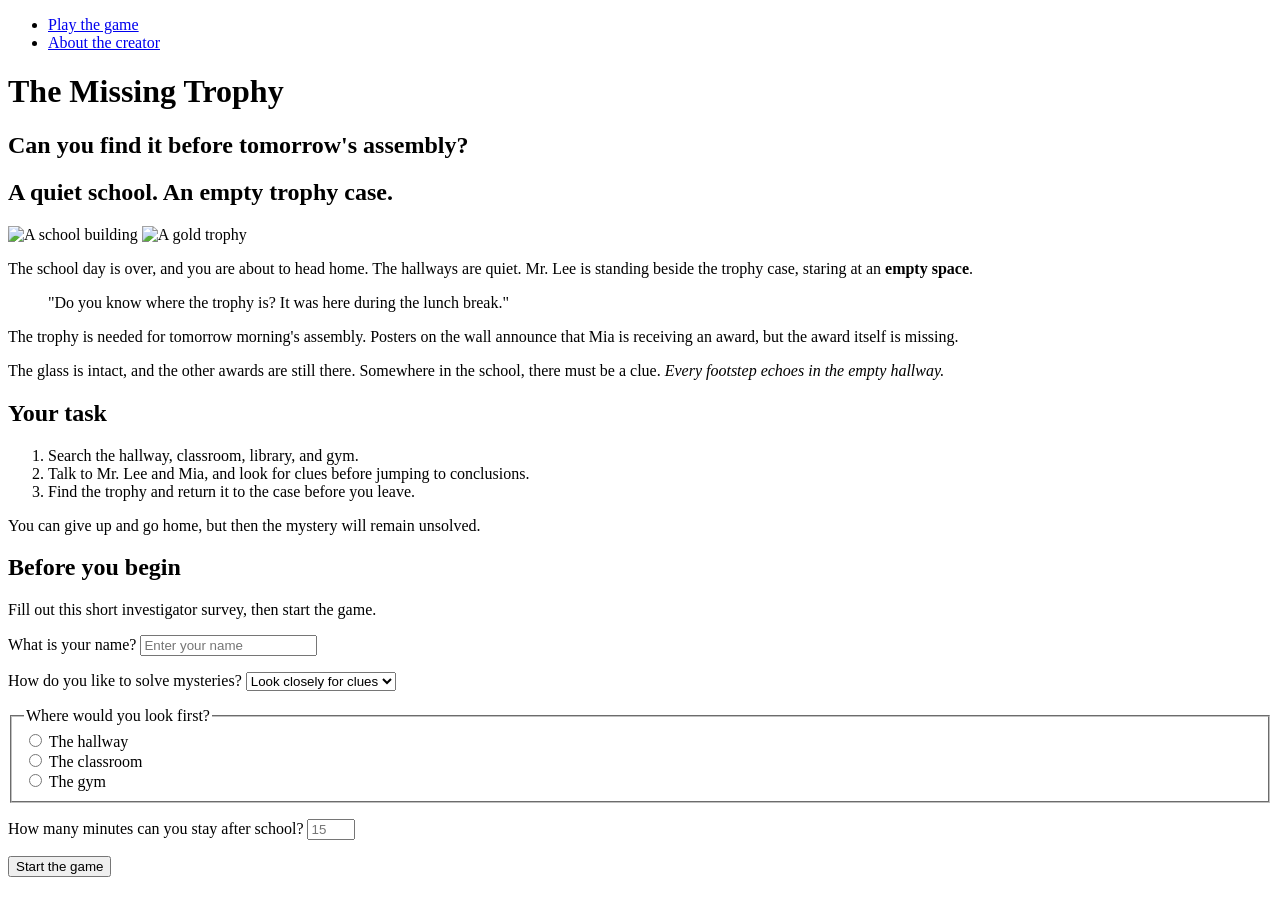
==== index.html @ 457441a6 "everything everywhere all at once" ====
<!DOCTYPE html>
<html lang="en">
<head>
    <meta charset="UTF-8">
    <meta name="viewport" content="width=device-width, initial-scale=1.0">
    <title>The Missing Trophy</title>
</head>
<body>
    <header>
        <nav>
            <ul>
                <li><a href="game.html">Play the game</a></li>
                <li><a href="about.html">About the creator</a></li>
            </ul>
        </nav>
    </header>

    <main>
        <h1>The Missing Trophy</h1>
        <h2>Can you find it before tomorrow's assembly?</h2>

        <section>
            <h2>A quiet school. An empty trophy case.</h2>
            <img src="https://media.istockphoto.com/id/627891468/vector/gold-cup-isolated.jpg?s=612x612&w=0&k=20&c=ps9Vgnxrluwp_6EtQOvfZoa8sZ4uKDOLHTdWiFXEI2A=" alt="A school building" width="120" height="120">
            <img src="https://oaklandtech.com/images/oakland-technical-high-school.png" alt="A gold trophy" width="120" height="120">

            <p>The school day is over, and you are about to head home. The hallways are quiet. Mr. Lee is standing beside the trophy case, staring at an <strong>empty space</strong>.</p>
            <blockquote>"Do you know where the trophy is? It was here during the lunch break."</blockquote>
            <p>The trophy is needed for tomorrow morning's assembly. Posters on the wall announce that Mia is receiving an award, but the award itself is missing.</p>
            <p>The glass is intact, and the other awards are still there. Somewhere in the school, there must be a clue. <em>Every footstep echoes in the empty hallway.</em></p>
        </section>

        <section>
            <h2>Your task</h2>
            <ol>
                <li>Search the hallway, classroom, library, and gym.</li>
                <li>Talk to Mr. Lee and Mia, and look for clues before jumping to conclusions.</li>
                <li>Find the trophy and return it to the case before you leave.</li>
            </ol>
            <p>You can give up and go home, but then the mystery will remain unsolved.</p>
        </section>

        <section>
            <h2>Before you begin</h2>
            <p>Fill out this short investigator survey, then start the game.</p>
            <!-- The final bell has just rung. -->
            <form action="game.html" method="get">
                <p>
                    <label for="player-name">What is your name?</label>
                    <input type="text" id="player-name" name="player_name" placeholder="Enter your name" required>
                </p>

                <p>
                    <label for="approach">How do you like to solve mysteries?</label>
                    <select id="approach" name="approach">
                        <option value="observe">Look closely for clues</option>
                        <option value="question">Ask people questions</option>
                        <option value="explore">Explore every room</option>
                    </select>
                </p>

                <fieldset>
                    <legend>Where would you look first?</legend>
                    <input type="radio" id="hallway" name="first_place" value="hallway" required>
                    <label for="hallway">The hallway</label>
                    <br>
                    <input type="radio" id="classroom" name="first_place" value="classroom">
                    <label for="classroom">The classroom</label>
                    <br>
                    <input type="radio" id="gym" name="first_place" value="gym">
                    <label for="gym">The gym</label>
                </fieldset>

                <p>
                    <label for="minutes">How many minutes can you stay after school?</label>
                    <input type="number" id="minutes" name="minutes" min="1" max="60" placeholder="15" required>
                </p>

                <button type="submit">Start the game</button>
            </form>
        </section>
    </main>

    
</body>
</html>
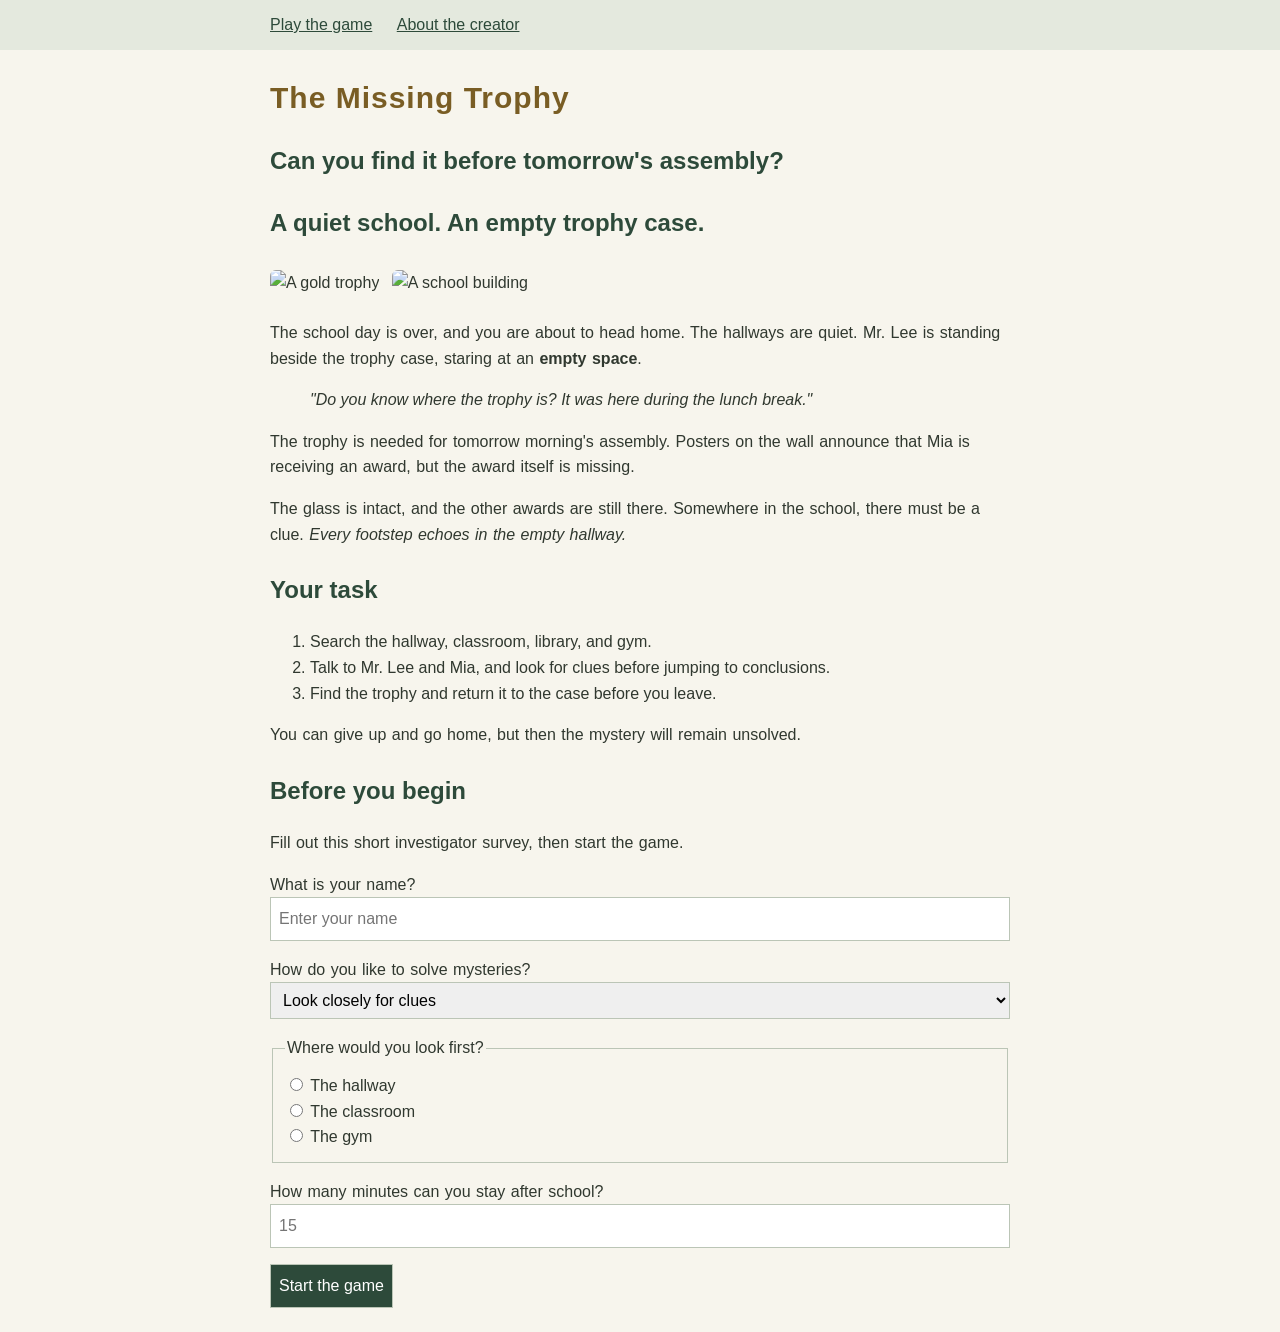
==== commit 259e6d4b: "update" ====
--- a/index.html
+++ b/index.html
@@ -4,6 +4,7 @@
     <meta charset="UTF-8">
     <meta name="viewport" content="width=device-width, initial-scale=1.0">
     <title>The Missing Trophy</title>
+    <link rel="stylesheet" href="style.css">
 </head>
 <body>
     <header>
@@ -15,14 +16,14 @@
         </nav>
     </header>
 
-    <main>
-        <h1>The Missing Trophy</h1>
+    <main >
+        <h1 class="heading">The Missing Trophy</h1>
         <h2>Can you find it before tomorrow's assembly?</h2>
 
         <section>
             <h2>A quiet school. An empty trophy case.</h2>
-            <img src="https://media.istockphoto.com/id/627891468/vector/gold-cup-isolated.jpg?s=612x612&w=0&k=20&c=ps9Vgnxrluwp_6EtQOvfZoa8sZ4uKDOLHTdWiFXEI2A=" alt="A school building" width="120" height="120">
-            <img src="https://oaklandtech.com/images/oakland-technical-high-school.png" alt="A gold trophy" width="120" height="120">
+            <img src="https://media.istockphoto.com/id/627891468/vector/gold-cup-isolated.jpg?s=612x612&w=0&k=20&c=ps9Vgnxrluwp_6EtQOvfZoa8sZ4uKDOLHTdWiFXEI2A=" alt="A gold trophy" width="120" height="120">
+            <img src="https://oaklandtech.com/images/oakland-technical-high-school.png" alt="A school building" width="120" height="120">
 
             <p>The school day is over, and you are about to head home. The hallways are quiet. Mr. Lee is standing beside the trophy case, staring at an <strong>empty space</strong>.</p>
             <blockquote>"Do you know where the trophy is? It was here during the lunch break."</blockquote>
--- a/style.css
+++ b/style.css
@@ -0,0 +1,134 @@
+body {
+    font-family: Arial, sans-serif;
+    font-size: 16px;
+    color: #30382f;
+    background-color: #f7f5ed;
+    line-height: 1.6;
+    margin: 0;
+}
+
+header {
+    background-color: #e4e9de;
+    padding: 12px 16px;
+}
+
+nav ul {
+    list-style: none;
+    max-width: 740px;
+    margin: 0 auto;
+    padding: 0;
+}
+
+nav li {
+    display: inline-block;
+    margin-right: 20px;
+}
+
+a {
+    color: rgb(45, 74, 58);
+}
+
+main {
+    max-width: 740px;
+    margin: 24px auto;
+    padding: 0 16px;
+}
+
+.heading {
+    color: #795d24;
+    font-size: 30px;
+    letter-spacing: 1px;
+    text-align: left;
+}
+
+.card {
+    padding: 16px;
+    border: 1px solid #bbc5b6;
+    background-color: white;
+    text-align: left;
+    margin: 24px 0;
+}
+
+#clue-count {
+    color: #2d4a3a;
+    background-color: #e4e9de;
+    font-weight: bold;
+    padding: 4px;
+}
+
+h2, h3 {
+    color: #2d4a3a;
+    font-weight: 700;
+}
+
+p {
+    word-spacing: 1px;
+}
+
+section {
+    margin: 24px 0;
+}
+
+fieldset {
+    border: 1px solid #bbc5b6;
+    padding: 12px;
+    min-width: 0;
+}
+
+img, video {
+    border-radius: 6px; /* 10. Rounded image corners */
+    max-width: 100%;
+    height: auto;
+    vertical-align: middle;
+    margin: 8px 8px 8px 0;
+}
+
+blockquote {
+    font-style: italic;
+}
+
+form p label {
+    display: block;
+}
+
+input[type="text"], input[type="number"], select, button {
+    box-sizing: border-box;
+    max-width: 100%;
+    font: inherit;
+    border: 1px solid #bbc5b6;
+    padding: 8px;
+}
+
+input[type="text"], input[type="number"], select {
+    width: 100%;
+}
+
+button {
+    display: block;
+    margin: 8px 0;
+    background-color: #2d4a3a;
+    color: white;
+    cursor: pointer;
+}
+
+button:hover {
+    background-color: #20362a;
+}
+
+a:focus-visible, button:focus-visible, input:focus-visible, select:focus-visible {
+    outline: 2px solid #795d24;
+    outline-offset: 2px;
+}
+
+#scene-text, #message-display {
+    white-space: pre-line;
+}
+
+
+.left-pupil {
+    position: fixed;
+  top: 0;
+  left: 0;
+    
+  }
+  
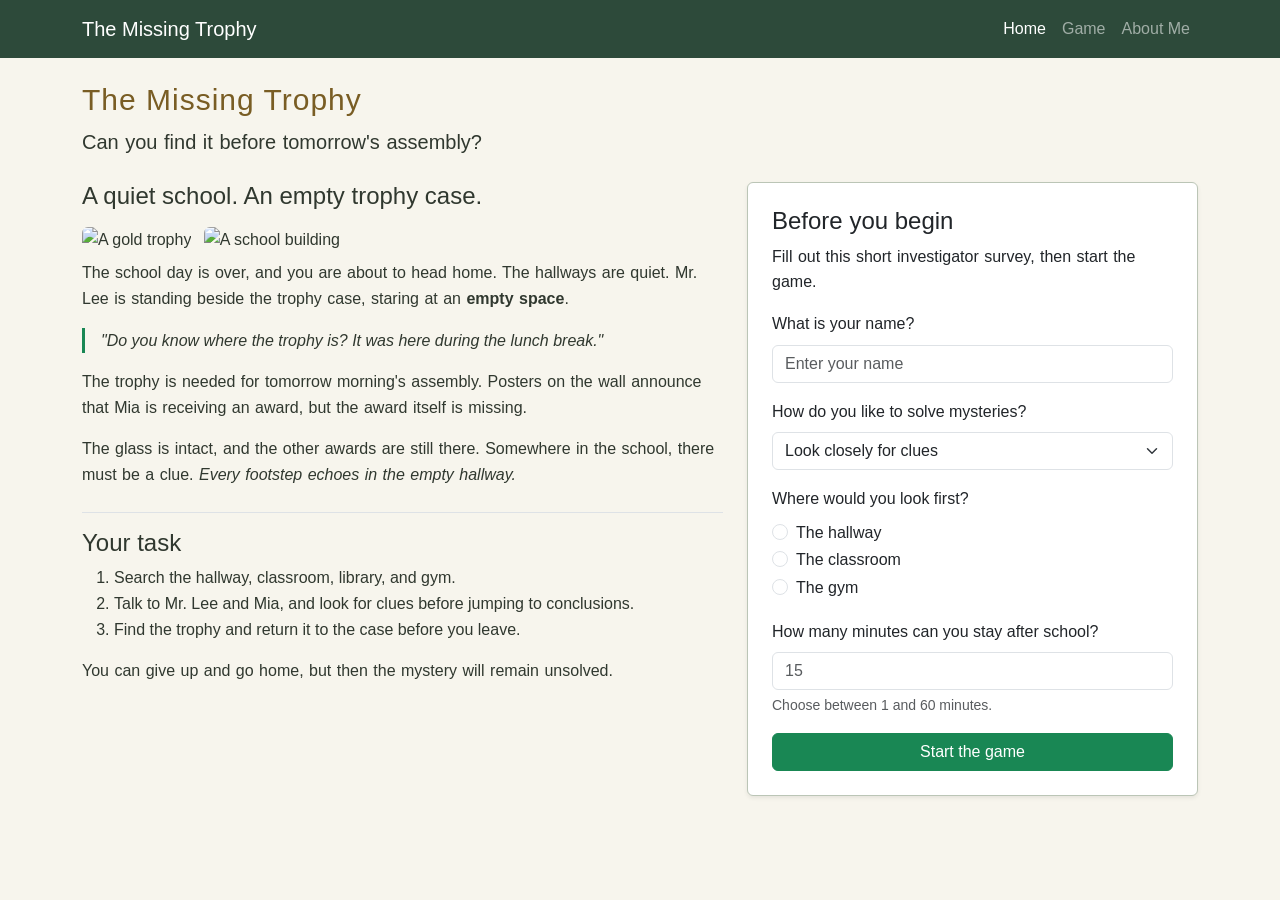
==== commit c8a2a009: "Add Bootstrap navigation, forms, and responsive layouts" ====
--- a/index.html
+++ b/index.html
@@ -1,87 +1,110 @@
 <!DOCTYPE html>
 <html lang="en">
-<head>
-    <meta charset="UTF-8">
-    <meta name="viewport" content="width=device-width, initial-scale=1.0">
-    <title>The Missing Trophy</title>
-    <link rel="stylesheet" href="style.css">
-</head>
-<body>
-    <header>
-        <nav>
-            <ul>
-                <li><a href="game.html">Play the game</a></li>
-                <li><a href="about.html">About the creator</a></li>
-            </ul>
-        </nav>
-    </header>
+    <head>
+        <meta charset="UTF-8">
+        <meta name="viewport" content="width=device-width, initial-scale=1.0">
+        <title>The Missing Trophy</title>
+        <link href="https://cdn.jsdelivr.net/npm/bootstrap@5.3.8/dist/css/bootstrap.min.css" rel="stylesheet" integrity="sha384-sRIl4kxILFvY47J16cr9ZwB07vP4J8+LH7qKQnuqkuIAvNWLzeN8tE5YBujZqJLB" crossorigin="anonymous">
+        <link rel="stylesheet" href="style.css">
+    </head>
+    <body>
+        <header>
+            <nav class="navbar navbar-expand-md" data-bs-theme="dark" aria-label="Main navigation">
+                <div class="container">
+                    <a class="navbar-brand" href="index.html">The Missing Trophy</a>
+                    <button class="navbar-toggler" type="button" data-bs-toggle="collapse" data-bs-target="#main-navbar" aria-controls="main-navbar" aria-expanded="false" aria-label="Toggle navigation">
+                        <span class="navbar-toggler-icon"></span>
+                    </button>
+                    <div class="collapse navbar-collapse" id="main-navbar">
+                        <ul class="navbar-nav ms-auto">
+                            <li class="nav-item"><a class="nav-link active" aria-current="page" href="index.html">Home</a></li>
+                            <li class="nav-item"><a class="nav-link" href="game.html">Game</a></li>
+                            <li class="nav-item"><a class="nav-link" href="about.html">About Me</a></li>
+                        </ul>
+                    </div>
+                </div>
+            </nav>
+        </header>
 
-    <main >
-        <h1 class="heading">The Missing Trophy</h1>
-        <h2>Can you find it before tomorrow's assembly?</h2>
+        <main class="container py-4">
+            <h1 class="heading">The Missing Trophy</h1>
+            <p class="lead mb-4">Can you find it before tomorrow's assembly?</p>
 
-        <section>
-            <h2>A quiet school. An empty trophy case.</h2>
-            <img src="https://media.istockphoto.com/id/627891468/vector/gold-cup-isolated.jpg?s=612x612&w=0&k=20&c=ps9Vgnxrluwp_6EtQOvfZoa8sZ4uKDOLHTdWiFXEI2A=" alt="A gold trophy" width="120" height="120">
-            <img src="https://oaklandtech.com/images/oakland-technical-high-school.png" alt="A school building" width="120" height="120">
+            <div class="row g-4">
+                <div class="col-lg-7">
+                    <section class="mb-4">
+                        <h2 class="h4">A quiet school. An empty trophy case.</h2>
+                        <img src="https://media.istockphoto.com/id/627891468/vector/gold-cup-isolated.jpg?s=612x612&w=0&k=20&c=ps9Vgnxrluwp_6EtQOvfZoa8sZ4uKDOLHTdWiFXEI2A=" alt="A gold trophy" width="120" height="120">
+                        <img src="https://oaklandtech.com/images/oakland-technical-high-school.png" alt="A school building" width="120" height="120">
 
-            <p>The school day is over, and you are about to head home. The hallways are quiet. Mr. Lee is standing beside the trophy case, staring at an <strong>empty space</strong>.</p>
-            <blockquote>"Do you know where the trophy is? It was here during the lunch break."</blockquote>
-            <p>The trophy is needed for tomorrow morning's assembly. Posters on the wall announce that Mia is receiving an award, but the award itself is missing.</p>
-            <p>The glass is intact, and the other awards are still there. Somewhere in the school, there must be a clue. <em>Every footstep echoes in the empty hallway.</em></p>
-        </section>
+                        <p>The school day is over, and you are about to head home. The hallways are quiet. Mr. Lee is standing beside the trophy case, staring at an <strong>empty space</strong>.</p>
+                        <blockquote class="border-start border-success border-3 ps-3">"Do you know where the trophy is? It was here during the lunch break."</blockquote>
+                        <p>The trophy is needed for tomorrow morning's assembly. Posters on the wall announce that Mia is receiving an award, but the award itself is missing.</p>
+                        <p>The glass is intact, and the other awards are still there. Somewhere in the school, there must be a clue. <em>Every footstep echoes in the empty hallway.</em></p>
+                    </section>
 
-        <section>
-            <h2>Your task</h2>
-            <ol>
-                <li>Search the hallway, classroom, library, and gym.</li>
-                <li>Talk to Mr. Lee and Mia, and look for clues before jumping to conclusions.</li>
-                <li>Find the trophy and return it to the case before you leave.</li>
-            </ol>
-            <p>You can give up and go home, but then the mystery will remain unsolved.</p>
-        </section>
+                    <section class="border-top pt-3">
+                        <h2 class="h4">Your task</h2>
+                        <ol>
+                            <li>Search the hallway, classroom, library, and gym.</li>
+                            <li>Talk to Mr. Lee and Mia, and look for clues before jumping to conclusions.</li>
+                            <li>Find the trophy and return it to the case before you leave.</li>
+                        </ol>
+                        <p>You can give up and go home, but then the mystery will remain unsolved.</p>
+                    </section>
+                </div>
 
-        <section>
-            <h2>Before you begin</h2>
-            <p>Fill out this short investigator survey, then start the game.</p>
-            <!-- The final bell has just rung. -->
-            <form action="game.html" method="get">
-                <p>
-                    <label for="player-name">What is your name?</label>
-                    <input type="text" id="player-name" name="player_name" placeholder="Enter your name" required>
-                </p>
+                <div class="col-lg-5">
+                    <section class="card shadow-sm">
+                        <div class="card-body p-4">
+                            <h2 class="h4">Before you begin</h2>
+                            <p>Fill out this short investigator survey, then start the game.</p>
+                            <!-- The final bell has just rung. -->
+                            <form action="game.html" method="get">
+                                <div class="mb-3">
+                                    <label class="form-label" for="player-name">What is your name?</label>
+                                    <input class="form-control" type="text" id="player-name" name="player_name" placeholder="Enter your name" autocomplete="given-name" required>
+                                </div>
 
-                <p>
-                    <label for="approach">How do you like to solve mysteries?</label>
-                    <select id="approach" name="approach">
-                        <option value="observe">Look closely for clues</option>
-                        <option value="question">Ask people questions</option>
-                        <option value="explore">Explore every room</option>
-                    </select>
-                </p>
+                                <div class="mb-3">
+                                    <label class="form-label" for="approach">How do you like to solve mysteries?</label>
+                                    <select class="form-select" id="approach" name="approach">
+                                        <option value="observe">Look closely for clues</option>
+                                        <option value="question">Ask people questions</option>
+                                        <option value="explore">Explore every room</option>
+                                    </select>
+                                </div>
 
-                <fieldset>
-                    <legend>Where would you look first?</legend>
-                    <input type="radio" id="hallway" name="first_place" value="hallway" required>
-                    <label for="hallway">The hallway</label>
-                    <br>
-                    <input type="radio" id="classroom" name="first_place" value="classroom">
-                    <label for="classroom">The classroom</label>
-                    <br>
-                    <input type="radio" id="gym" name="first_place" value="gym">
-                    <label for="gym">The gym</label>
-                </fieldset>
+                                <fieldset class="mb-3">
+                                    <legend class="fs-6">Where would you look first?</legend>
+                                    <div class="form-check">
+                                        <input class="form-check-input" type="radio" id="hallway" name="first_place" value="hallway" required>
+                                        <label class="form-check-label" for="hallway">The hallway</label>
+                                    </div>
+                                    <div class="form-check">
+                                        <input class="form-check-input" type="radio" id="classroom" name="first_place" value="classroom">
+                                        <label class="form-check-label" for="classroom">The classroom</label>
+                                    </div>
+                                    <div class="form-check">
+                                        <input class="form-check-input" type="radio" id="gym" name="first_place" value="gym">
+                                        <label class="form-check-label" for="gym">The gym</label>
+                                    </div>
+                                </fieldset>
 
-                <p>
-                    <label for="minutes">How many minutes can you stay after school?</label>
-                    <input type="number" id="minutes" name="minutes" min="1" max="60" placeholder="15" required>
-                </p>
+                                <div class="mb-3">
+                                    <label class="form-label" for="minutes">How many minutes can you stay after school?</label>
+                                    <input class="form-control" type="number" id="minutes" name="minutes" min="1" max="60" placeholder="15" aria-describedby="minutes-help" required>
+                                    <div class="form-text" id="minutes-help">Choose between 1 and 60 minutes.</div>
+                                </div>
 
-                <button type="submit">Start the game</button>
-            </form>
-        </section>
-    </main>
+                                <button class="btn btn-success w-100" type="submit">Start the game</button>
+                            </form>
+                        </div>
+                    </section>
+                </div>
+            </div>
+        </main>
 
-    
-</body>
+        <script src="https://cdn.jsdelivr.net/npm/bootstrap@5.3.8/dist/js/bootstrap.bundle.min.js" integrity="sha384-FKyoEForCGlyvwx9Hj09JcYn3nv7wiPVlz7YYwJrWVcXK/BmnVDxM+D2scQbITxI" crossorigin="anonymous"></script>
+    </body>
 </html>
--- a/style.css
+++ b/style.css
@@ -7,31 +7,12 @@
     margin: 0;
 }
 
-header {
-    background-color: #e4e9de;
-    padding: 12px 16px;
-}
-
-nav ul {
-    list-style: none;
-    max-width: 740px;
-    margin: 0 auto;
-    padding: 0;
-}
-
-nav li {
-    display: inline-block;
-    margin-right: 20px;
+.navbar {
+    background-color: #2d4a3a;
 }
 
 a {
     color: rgb(45, 74, 58);
-}
-
-main {
-    max-width: 740px;
-    margin: 24px auto;
-    padding: 0 16px;
 }
 
 .heading {
@@ -42,18 +23,7 @@
 }
 
 .card {
-    padding: 16px;
-    border: 1px solid #bbc5b6;
-    background-color: white;
-    text-align: left;
-    margin: 24px 0;
-}
-
-#clue-count {
-    color: #2d4a3a;
-    background-color: #e4e9de;
-    font-weight: bold;
-    padding: 4px;
+    border-color: #bbc5b6;
 }
 
 h2, h3 {
@@ -63,16 +33,6 @@
 
 p {
     word-spacing: 1px;
-}
-
-section {
-    margin: 24px 0;
-}
-
-fieldset {
-    border: 1px solid #bbc5b6;
-    padding: 12px;
-    min-width: 0;
 }
 
 img, video {
@@ -87,34 +47,6 @@
     font-style: italic;
 }
 
-form p label {
-    display: block;
-}
-
-input[type="text"], input[type="number"], select, button {
-    box-sizing: border-box;
-    max-width: 100%;
-    font: inherit;
-    border: 1px solid #bbc5b6;
-    padding: 8px;
-}
-
-input[type="text"], input[type="number"], select {
-    width: 100%;
-}
-
-button {
-    display: block;
-    margin: 8px 0;
-    background-color: #2d4a3a;
-    color: white;
-    cursor: pointer;
-}
-
-button:hover {
-    background-color: #20362a;
-}
-
 a:focus-visible, button:focus-visible, input:focus-visible, select:focus-visible {
     outline: 2px solid #795d24;
     outline-offset: 2px;
@@ -122,6 +54,10 @@
 
 #scene-text, #message-display {
     white-space: pre-line;
+}
+
+#message-display:empty {
+    display: none;
 }
 
 
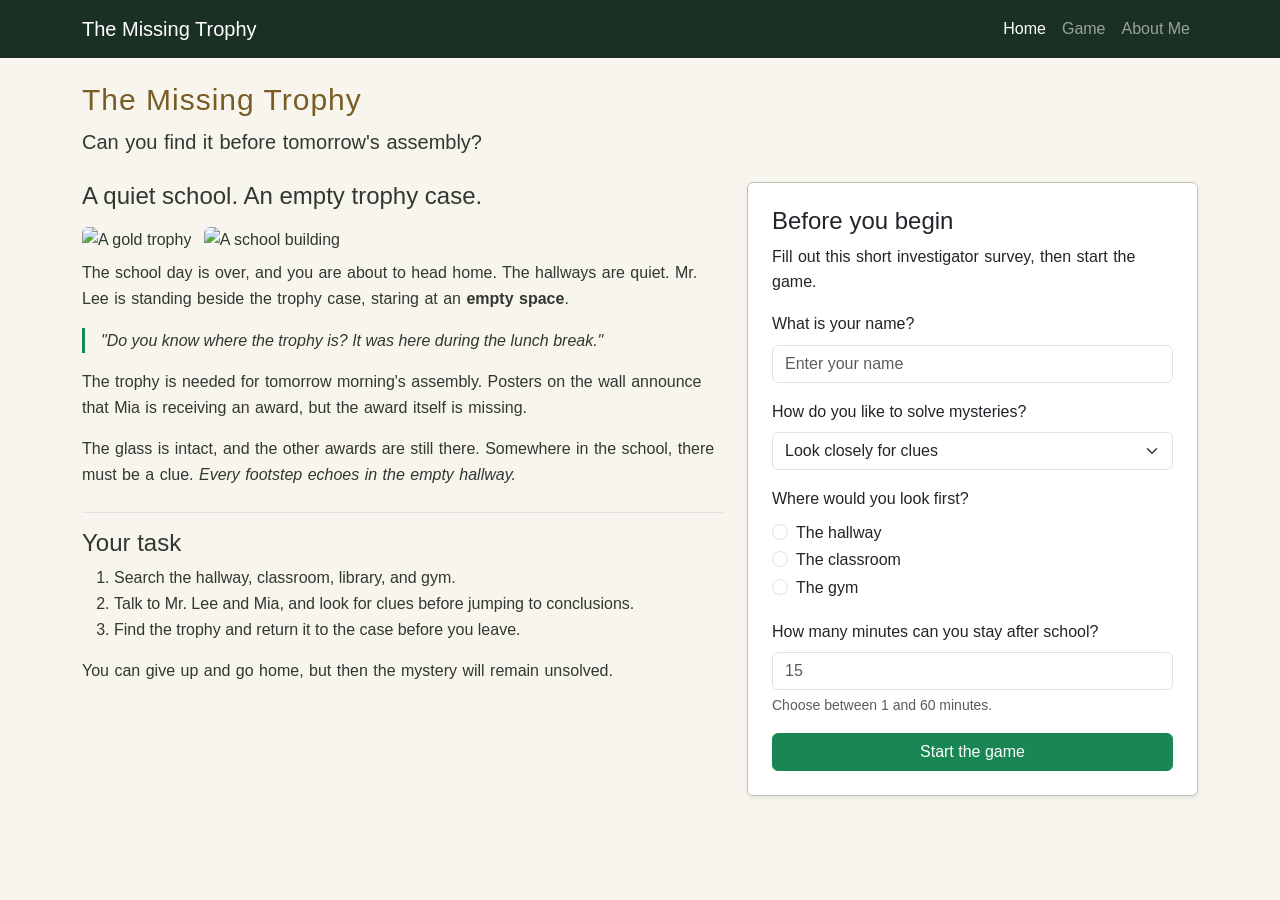
==== commit 0f33a61f: "Darken navbar and refresh stylesheet cache" ====
--- a/index.html
+++ b/index.html
@@ -5,7 +5,7 @@
         <meta name="viewport" content="width=device-width, initial-scale=1.0">
         <title>The Missing Trophy</title>
         <link href="https://cdn.jsdelivr.net/npm/bootstrap@5.3.8/dist/css/bootstrap.min.css" rel="stylesheet" integrity="sha384-sRIl4kxILFvY47J16cr9ZwB07vP4J8+LH7qKQnuqkuIAvNWLzeN8tE5YBujZqJLB" crossorigin="anonymous">
-        <link rel="stylesheet" href="style.css">
+        <link rel="stylesheet" href="style.css?v=2">
     </head>
     <body>
         <header>
--- a/style.css
+++ b/style.css
@@ -8,7 +8,7 @@
 }
 
 .navbar {
-    background-color: #2d4a3a;
+    background-color: #1b3025;
 }
 
 a {
